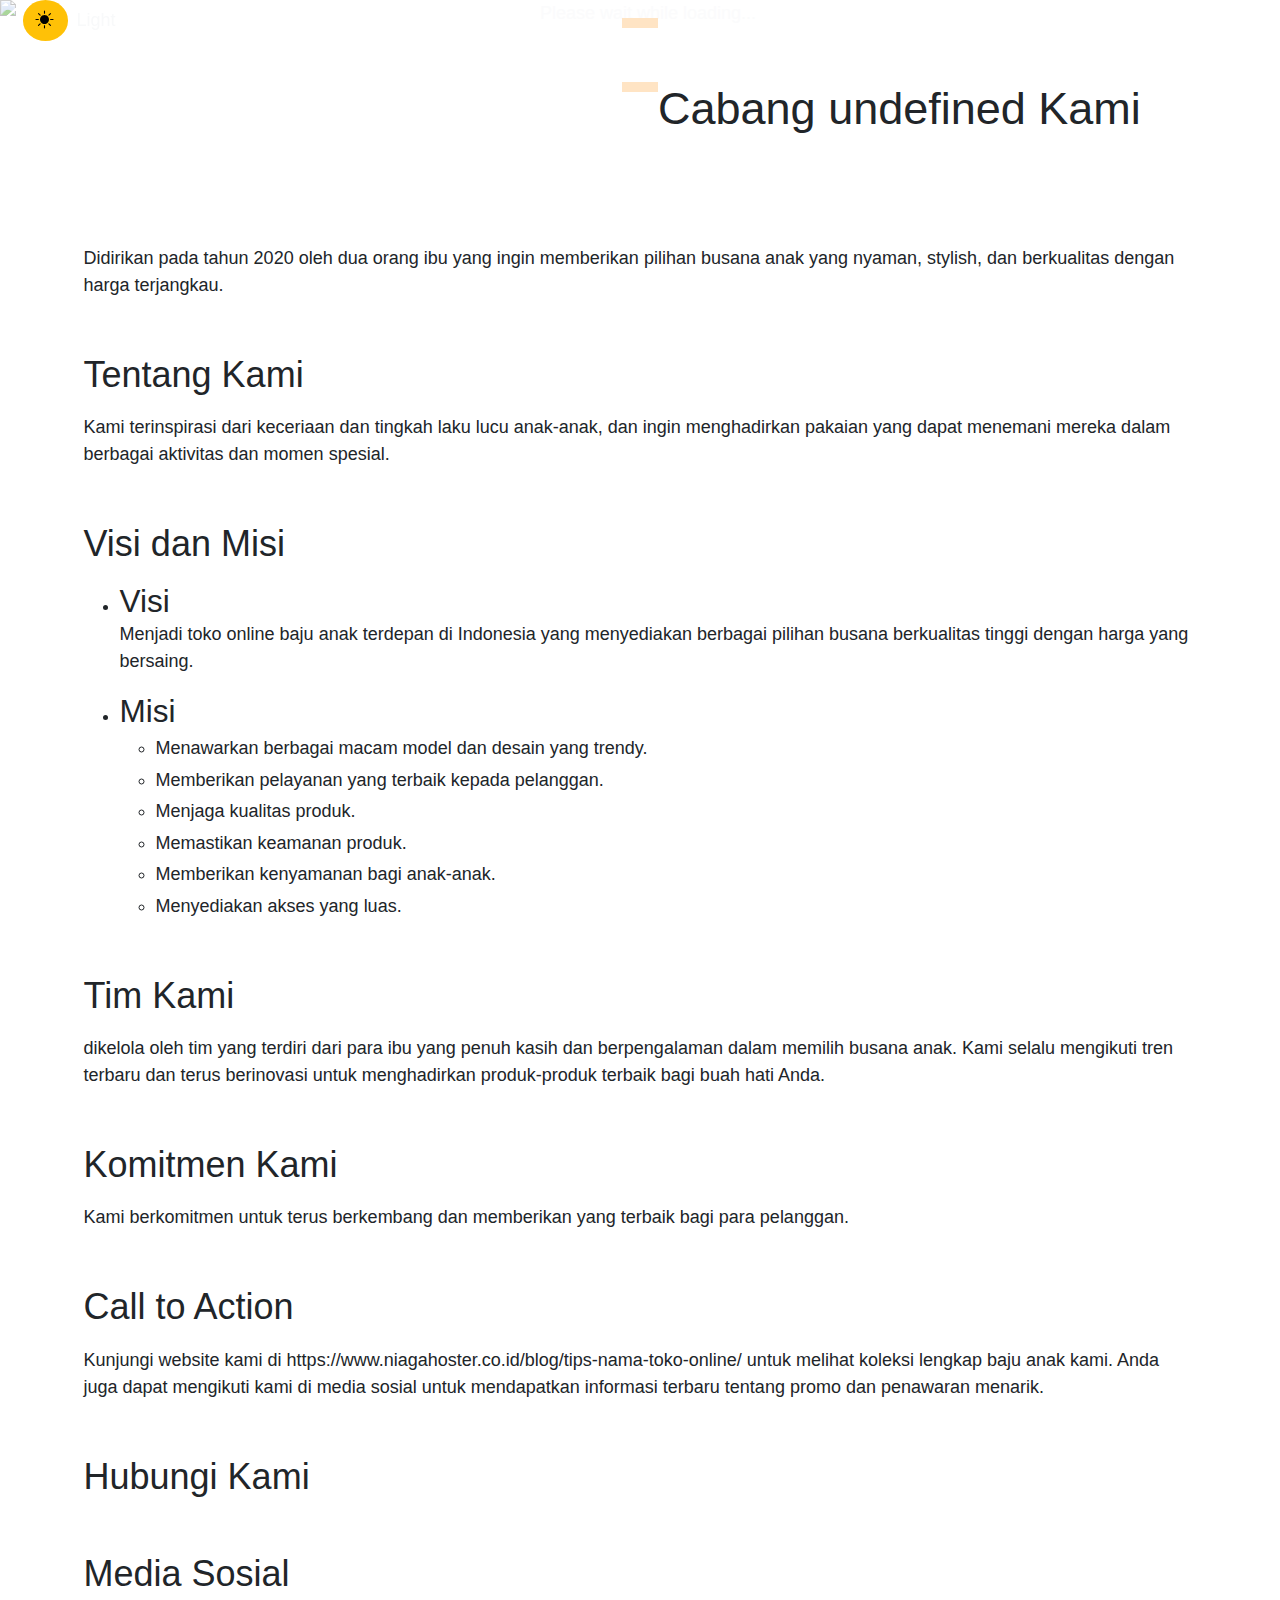
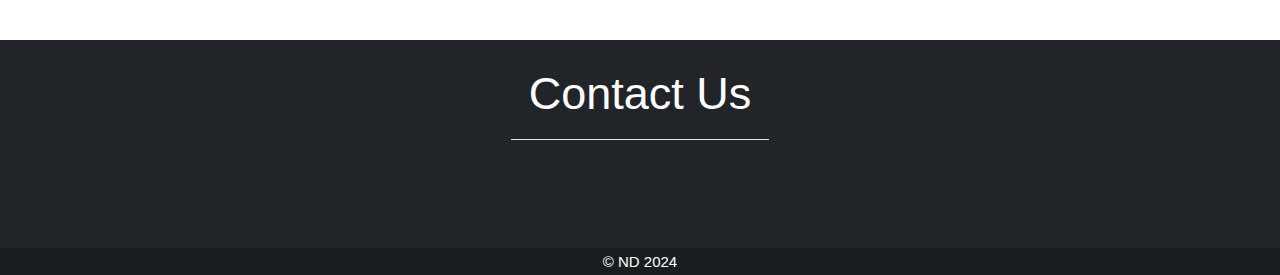
==== about/index.html @ 850a6eba "Auto-generated commit" ====
<!DOCTYPE html><html lang="id" dir="ltr" data-critters-container><head><link rel="preconnect" href="https://fonts.gstatic.com" crossorigin>
  <meta charset="utf-8">
  <title>About</title>
  <base href="https://rs472a.github.io/static/">
  <meta name="viewport" content="width=device-width, initial-scale=1">
  <link rel="icon" type="image/x-icon" href="favicon.ico">

  <style>@font-face{font-family:'Sofia';font-style:normal;font-weight:400;src:url(https://fonts.gstatic.com/s/sofia/v14/8QIHdirahM3j_su5uI0.woff2) format('woff2');unicode-range:U+0000-00FF, U+0131, U+0152-0153, U+02BB-02BC, U+02C6, U+02DA, U+02DC, U+0304, U+0308, U+0329, U+2000-206F, U+2074, U+20AC, U+2122, U+2191, U+2193, U+2212, U+2215, U+FEFF, U+FFFD;}</style>
  <style>@font-face{font-family:'Oswald';font-style:normal;font-weight:400;src:url(https://fonts.gstatic.com/s/oswald/v53/TK3_WkUHHAIjg75cFRf3bXL8LICs1_FvsUtiZTaR.woff2) format('woff2');unicode-range:U+0460-052F, U+1C80-1C88, U+20B4, U+2DE0-2DFF, U+A640-A69F, U+FE2E-FE2F;}@font-face{font-family:'Oswald';font-style:normal;font-weight:400;src:url(https://fonts.gstatic.com/s/oswald/v53/TK3_WkUHHAIjg75cFRf3bXL8LICs1_FvsUJiZTaR.woff2) format('woff2');unicode-range:U+0301, U+0400-045F, U+0490-0491, U+04B0-04B1, U+2116;}@font-face{font-family:'Oswald';font-style:normal;font-weight:400;src:url(https://fonts.gstatic.com/s/oswald/v53/TK3_WkUHHAIjg75cFRf3bXL8LICs1_FvsUliZTaR.woff2) format('woff2');unicode-range:U+0102-0103, U+0110-0111, U+0128-0129, U+0168-0169, U+01A0-01A1, U+01AF-01B0, U+0300-0301, U+0303-0304, U+0308-0309, U+0323, U+0329, U+1EA0-1EF9, U+20AB;}@font-face{font-family:'Oswald';font-style:normal;font-weight:400;src:url(https://fonts.gstatic.com/s/oswald/v53/TK3_WkUHHAIjg75cFRf3bXL8LICs1_FvsUhiZTaR.woff2) format('woff2');unicode-range:U+0100-02AF, U+0304, U+0308, U+0329, U+1E00-1E9F, U+1EF2-1EFF, U+2020, U+20A0-20AB, U+20AD-20C0, U+2113, U+2C60-2C7F, U+A720-A7FF;}@font-face{font-family:'Oswald';font-style:normal;font-weight:400;src:url(https://fonts.gstatic.com/s/oswald/v53/TK3_WkUHHAIjg75cFRf3bXL8LICs1_FvsUZiZQ.woff2) format('woff2');unicode-range:U+0000-00FF, U+0131, U+0152-0153, U+02BB-02BC, U+02C6, U+02DA, U+02DC, U+0304, U+0308, U+0329, U+2000-206F, U+2074, U+20AC, U+2122, U+2191, U+2193, U+2212, U+2215, U+FEFF, U+FFFD;}</style>
  <style>@font-face{font-family:'Roboto';font-style:normal;font-weight:400;src:url(https://fonts.gstatic.com/s/roboto/v30/KFOmCnqEu92Fr1Mu72xKOzY.woff2) format('woff2');unicode-range:U+0460-052F, U+1C80-1C88, U+20B4, U+2DE0-2DFF, U+A640-A69F, U+FE2E-FE2F;}@font-face{font-family:'Roboto';font-style:normal;font-weight:400;src:url(https://fonts.gstatic.com/s/roboto/v30/KFOmCnqEu92Fr1Mu5mxKOzY.woff2) format('woff2');unicode-range:U+0301, U+0400-045F, U+0490-0491, U+04B0-04B1, U+2116;}@font-face{font-family:'Roboto';font-style:normal;font-weight:400;src:url(https://fonts.gstatic.com/s/roboto/v30/KFOmCnqEu92Fr1Mu7mxKOzY.woff2) format('woff2');unicode-range:U+1F00-1FFF;}@font-face{font-family:'Roboto';font-style:normal;font-weight:400;src:url(https://fonts.gstatic.com/s/roboto/v30/KFOmCnqEu92Fr1Mu4WxKOzY.woff2) format('woff2');unicode-range:U+0370-0377, U+037A-037F, U+0384-038A, U+038C, U+038E-03A1, U+03A3-03FF;}@font-face{font-family:'Roboto';font-style:normal;font-weight:400;src:url(https://fonts.gstatic.com/s/roboto/v30/KFOmCnqEu92Fr1Mu7WxKOzY.woff2) format('woff2');unicode-range:U+0102-0103, U+0110-0111, U+0128-0129, U+0168-0169, U+01A0-01A1, U+01AF-01B0, U+0300-0301, U+0303-0304, U+0308-0309, U+0323, U+0329, U+1EA0-1EF9, U+20AB;}@font-face{font-family:'Roboto';font-style:normal;font-weight:400;src:url(https://fonts.gstatic.com/s/roboto/v30/KFOmCnqEu92Fr1Mu7GxKOzY.woff2) format('woff2');unicode-range:U+0100-02AF, U+0304, U+0308, U+0329, U+1E00-1E9F, U+1EF2-1EFF, U+2020, U+20A0-20AB, U+20AD-20C0, U+2113, U+2C60-2C7F, U+A720-A7FF;}@font-face{font-family:'Roboto';font-style:normal;font-weight:400;src:url(https://fonts.gstatic.com/s/roboto/v30/KFOmCnqEu92Fr1Mu4mxK.woff2) format('woff2');unicode-range:U+0000-00FF, U+0131, U+0152-0153, U+02BB-02BC, U+02C6, U+02DA, U+02DC, U+0304, U+0308, U+0329, U+2000-206F, U+2074, U+20AC, U+2122, U+2191, U+2193, U+2212, U+2215, U+FEFF, U+FFFD;}</style>
  <style>@font-face{font-family:'Open Sans';font-style:normal;font-weight:400;font-stretch:100%;src:url(https://fonts.gstatic.com/s/opensans/v40/memSYaGs126MiZpBA-UvWbX2vVnXBbObj2OVZyOOSr4dVJWUgsjZ0B4taVIGxA.woff2) format('woff2');unicode-range:U+0460-052F, U+1C80-1C88, U+20B4, U+2DE0-2DFF, U+A640-A69F, U+FE2E-FE2F;}@font-face{font-family:'Open Sans';font-style:normal;font-weight:400;font-stretch:100%;src:url(https://fonts.gstatic.com/s/opensans/v40/memSYaGs126MiZpBA-UvWbX2vVnXBbObj2OVZyOOSr4dVJWUgsjZ0B4kaVIGxA.woff2) format('woff2');unicode-range:U+0301, U+0400-045F, U+0490-0491, U+04B0-04B1, U+2116;}@font-face{font-family:'Open Sans';font-style:normal;font-weight:400;font-stretch:100%;src:url(https://fonts.gstatic.com/s/opensans/v40/memSYaGs126MiZpBA-UvWbX2vVnXBbObj2OVZyOOSr4dVJWUgsjZ0B4saVIGxA.woff2) format('woff2');unicode-range:U+1F00-1FFF;}@font-face{font-family:'Open Sans';font-style:normal;font-weight:400;font-stretch:100%;src:url(https://fonts.gstatic.com/s/opensans/v40/memSYaGs126MiZpBA-UvWbX2vVnXBbObj2OVZyOOSr4dVJWUgsjZ0B4jaVIGxA.woff2) format('woff2');unicode-range:U+0370-0377, U+037A-037F, U+0384-038A, U+038C, U+038E-03A1, U+03A3-03FF;}@font-face{font-family:'Open Sans';font-style:normal;font-weight:400;font-stretch:100%;src:url(https://fonts.gstatic.com/s/opensans/v40/memSYaGs126MiZpBA-UvWbX2vVnXBbObj2OVZyOOSr4dVJWUgsjZ0B4iaVIGxA.woff2) format('woff2');unicode-range:U+0590-05FF, U+200C-2010, U+20AA, U+25CC, U+FB1D-FB4F;}@font-face{font-family:'Open Sans';font-style:normal;font-weight:400;font-stretch:100%;src:url(https://fonts.gstatic.com/s/opensans/v40/memSYaGs126MiZpBA-UvWbX2vVnXBbObj2OVZyOOSr4dVJWUgsjZ0B5caVIGxA.woff2) format('woff2');unicode-range:U+0302-0303, U+0305, U+0307-0308, U+0330, U+0391-03A1, U+03A3-03A9, U+03B1-03C9, U+03D1, U+03D5-03D6, U+03F0-03F1, U+03F4-03F5, U+2034-2037, U+2057, U+20D0-20DC, U+20E1, U+20E5-20EF, U+2102, U+210A-210E, U+2110-2112, U+2115, U+2119-211D, U+2124, U+2128, U+212C-212D, U+212F-2131, U+2133-2138, U+213C-2140, U+2145-2149, U+2190, U+2192, U+2194-21AE, U+21B0-21E5, U+21F1-21F2, U+21F4-2211, U+2213-2214, U+2216-22FF, U+2308-230B, U+2310, U+2319, U+231C-2321, U+2336-237A, U+237C, U+2395, U+239B-23B6, U+23D0, U+23DC-23E1, U+2474-2475, U+25AF, U+25B3, U+25B7, U+25BD, U+25C1, U+25CA, U+25CC, U+25FB, U+266D-266F, U+27C0-27FF, U+2900-2AFF, U+2B0E-2B11, U+2B30-2B4C, U+2BFE, U+FF5B, U+FF5D, U+1D400-1D7FF, U+1EE00-1EEFF;}@font-face{font-family:'Open Sans';font-style:normal;font-weight:400;font-stretch:100%;src:url(https://fonts.gstatic.com/s/opensans/v40/memSYaGs126MiZpBA-UvWbX2vVnXBbObj2OVZyOOSr4dVJWUgsjZ0B5OaVIGxA.woff2) format('woff2');unicode-range:U+0001-000C, U+000E-001F, U+007F-009F, U+20DD-20E0, U+20E2-20E4, U+2150-218F, U+2190, U+2192, U+2194-2199, U+21AF, U+21E6-21F0, U+21F3, U+2218-2219, U+2299, U+22C4-22C6, U+2300-243F, U+2440-244A, U+2460-24FF, U+25A0-27BF, U+2800-28FF, U+2921-2922, U+2981, U+29BF, U+29EB, U+2B00-2BFF, U+4DC0-4DFF, U+FFF9-FFFB, U+10140-1018E, U+10190-1019C, U+101A0, U+101D0-101FD, U+102E0-102FB, U+10E60-10E7E, U+1D2C0-1D2D3, U+1D2E0-1D37F, U+1F000-1F0FF, U+1F100-1F1AD, U+1F1E6-1F1FF, U+1F30D-1F30F, U+1F315, U+1F31C, U+1F31E, U+1F320-1F32C, U+1F336, U+1F378, U+1F37D, U+1F382, U+1F393-1F39F, U+1F3A7-1F3A8, U+1F3AC-1F3AF, U+1F3C2, U+1F3C4-1F3C6, U+1F3CA-1F3CE, U+1F3D4-1F3E0, U+1F3ED, U+1F3F1-1F3F3, U+1F3F5-1F3F7, U+1F408, U+1F415, U+1F41F, U+1F426, U+1F43F, U+1F441-1F442, U+1F444, U+1F446-1F449, U+1F44C-1F44E, U+1F453, U+1F46A, U+1F47D, U+1F4A3, U+1F4B0, U+1F4B3, U+1F4B9, U+1F4BB, U+1F4BF, U+1F4C8-1F4CB, U+1F4D6, U+1F4DA, U+1F4DF, U+1F4E3-1F4E6, U+1F4EA-1F4ED, U+1F4F7, U+1F4F9-1F4FB, U+1F4FD-1F4FE, U+1F503, U+1F507-1F50B, U+1F50D, U+1F512-1F513, U+1F53E-1F54A, U+1F54F-1F5FA, U+1F610, U+1F650-1F67F, U+1F687, U+1F68D, U+1F691, U+1F694, U+1F698, U+1F6AD, U+1F6B2, U+1F6B9-1F6BA, U+1F6BC, U+1F6C6-1F6CF, U+1F6D3-1F6D7, U+1F6E0-1F6EA, U+1F6F0-1F6F3, U+1F6F7-1F6FC, U+1F700-1F7FF, U+1F800-1F80B, U+1F810-1F847, U+1F850-1F859, U+1F860-1F887, U+1F890-1F8AD, U+1F8B0-1F8B1, U+1F900-1F90B, U+1F93B, U+1F946, U+1F984, U+1F996, U+1F9E9, U+1FA00-1FA6F, U+1FA70-1FA7C, U+1FA80-1FA88, U+1FA90-1FABD, U+1FABF-1FAC5, U+1FACE-1FADB, U+1FAE0-1FAE8, U+1FAF0-1FAF8, U+1FB00-1FBFF;}@font-face{font-family:'Open Sans';font-style:normal;font-weight:400;font-stretch:100%;src:url(https://fonts.gstatic.com/s/opensans/v40/memSYaGs126MiZpBA-UvWbX2vVnXBbObj2OVZyOOSr4dVJWUgsjZ0B4vaVIGxA.woff2) format('woff2');unicode-range:U+0102-0103, U+0110-0111, U+0128-0129, U+0168-0169, U+01A0-01A1, U+01AF-01B0, U+0300-0301, U+0303-0304, U+0308-0309, U+0323, U+0329, U+1EA0-1EF9, U+20AB;}@font-face{font-family:'Open Sans';font-style:normal;font-weight:400;font-stretch:100%;src:url(https://fonts.gstatic.com/s/opensans/v40/memSYaGs126MiZpBA-UvWbX2vVnXBbObj2OVZyOOSr4dVJWUgsjZ0B4uaVIGxA.woff2) format('woff2');unicode-range:U+0100-02AF, U+0304, U+0308, U+0329, U+1E00-1E9F, U+1EF2-1EFF, U+2020, U+20A0-20AB, U+20AD-20C0, U+2113, U+2C60-2C7F, U+A720-A7FF;}@font-face{font-family:'Open Sans';font-style:normal;font-weight:400;font-stretch:100%;src:url(https://fonts.gstatic.com/s/opensans/v40/memSYaGs126MiZpBA-UvWbX2vVnXBbObj2OVZyOOSr4dVJWUgsjZ0B4gaVI.woff2) format('woff2');unicode-range:U+0000-00FF, U+0131, U+0152-0153, U+02BB-02BC, U+02C6, U+02DA, U+02DC, U+0304, U+0308, U+0329, U+2000-206F, U+2074, U+20AC, U+2122, U+2191, U+2193, U+2212, U+2215, U+FEFF, U+FFFD;}</style>

  <link rel="stylesheet" href="https://cdn.jsdelivr.net/npm/bootstrap-icons@1.11.3/font/bootstrap-icons.min.css">
  <link href="https://cdn.jsdelivr.net/npm/bootstrap@5.3.3/dist/css/bootstrap.min.css" rel="stylesheet" integrity="sha384-QWTKZyjpPEjISv5WaRU9OFeRpok6YctnYmDr5pNlyT2bRjXh0JMhjY6hW+ALEwIH" crossorigin="anonymous">
  <script src="https://code.jquery.com/jquery-3.7.1.min.js" integrity="sha256-/JqT3SQfawRcv/BIHPThkBvs0OEvtFFmqPF/lYI/Cxo=" crossorigin="anonymous">
  </script>

<style>html,body{font-family:Open Sans,sans-serif;font-size:18px}h1,h2,h3{font-family:Oswald,Arial,sans-serif;font-weight:400;margin-bottom:0}small{font-family:Roboto,sans-serif;font-size:smaller}html,body{width:-webkit-fill-available;height:-webkit-fill-available}li{margin-block:.25rem}.li-num-2{list-style:decimal-leading-zero}.w-fit{width:-moz-fit-content;width:fit-content}
</style><link rel="stylesheet" href="styles-QFSQGHPG.css" media="print" onload="this.media='all'"><noscript><link rel="stylesheet" href="styles-QFSQGHPG.css"></noscript><link rel="modulepreload" href="chunk-SOMVVPY3.js"><link rel="modulepreload" href="chunk-KNP4I75E.js"><link rel="modulepreload" href="chunk-XD5NJFE7.js"><style ng-app-id="ng">.sidebar[_ngcontent-ng-c1792259692]   nav[_ngcontent-ng-c1792259692]{z-index:2;transition:all 1s ease}.sidebar[_ngcontent-ng-c1792259692]   nav[_ngcontent-ng-c1792259692]   button[_ngcontent-ng-c1792259692]{display:none}@media screen and (max-width: 990px){.sidebar[_ngcontent-ng-c1792259692]   nav[_ngcontent-ng-c1792259692]   button[_ngcontent-ng-c1792259692]{display:block}.sidebar[_ngcontent-ng-c1792259692]   nav.open[_ngcontent-ng-c1792259692]{height:100vh;background-color:#000!important}.sidebar[_ngcontent-ng-c1792259692]   .items[_ngcontent-ng-c1792259692]{transition:all 1s ease;display:none}.sidebar[_ngcontent-ng-c1792259692]   .items.open[_ngcontent-ng-c1792259692]{display:flex}}</style><style ng-app-id="ng">header[_ngcontent-ng-c42869457]   div[_ngcontent-ng-c42869457]{z-index:1}header[_ngcontent-ng-c42869457]   img[_ngcontent-ng-c42869457]{z-index:0;object-fit:cover}.header-border[_ngcontent-ng-c42869457]{border-width:10px!important;border-color:bisque!important}</style><style ng-app-id="ng">footer[_ngcontent-ng-c2765874699]{z-index:2}.credit[_ngcontent-ng-c2765874699]{background-color:#0003}</style><style ng-app-id="ng">.content[_ngcontent-ng-c1351097468]   img[_ngcontent-ng-c1351097468]{object-fit:scale-down}</style></head>
<body data-bs-theme="light"><!--nghm-->
  <app-root _nghost-ng-c1830956129 ng-version="17.3.5" ngh="6" ng-server-context="ssg"><div _ngcontent-ng-c1830956129 class="position-relative main"><app-navbar _ngcontent-ng-c1830956129 _nghost-ng-c1792259692 ngh="1"><div _ngcontent-ng-c1792259692 class="position-absolute h-100 w-100 sidebar"><nav _ngcontent-ng-c1792259692 class="sticky-top" style="background-color: hsla(0, 0%, 10%,0);"><div _ngcontent-ng-c1792259692 class="d-lg-flex align-items-center justify-content-end mx-md-3 mx-lg-0"><button _ngcontent-ng-c1792259692 type="button" title="menu" class="btn btn-lg text-light border-0"><i _ngcontent-ng-c1792259692 class="bi bi-list"></i></button><section _ngcontent-ng-c1792259692 class="row row-cols-lg-auto top-0 mx-2 my-lg-0 justify-content-between w-100 items"><div _ngcontent-ng-c1792259692><dark-mode _ngcontent-ng-c1792259692 _nghost-ng-c2472028098 ngh="0"><div _ngcontent-ng-c2472028098 class="position-relative d-flex gap-2 align-items-center btn border-0 p-0"><button _ngcontent-ng-c2472028098 type="button" title="Dark Mode" class="btn border-0 rounded-circle btn-warning"><i _ngcontent-ng-c2472028098 class="bi bi-sun-fill"></i></button><div _ngcontent-ng-c2472028098 class="text-light">Light<!----><!----><!----></div></div></dark-mode></div><div _ngcontent-ng-c1792259692 class="d-grid d-lg-flex p-3 p-lg-0"><!----></div></section></div></nav></div></app-navbar><app-header _ngcontent-ng-c1830956129 _nghost-ng-c42869457 ngh="2"><div _ngcontent-ng-c42869457 class="position-relative text-light bg-black" style="height: 35vh;"><header _ngcontent-ng-c42869457 class="position-absolute top-0 start-0 w-100 d-grid justify-content-center align-items-center text-center" style="height: 35vh;"><div _ngcontent-ng-c42869457 class="d-grid align-content-center gap-3"><div _ngcontent-ng-c42869457 class="d-flex justify-content-center"><div _ngcontent-ng-c42869457 class="mb-3 border-bottom header-border w-fit"><h1 _ngcontent-ng-c42869457 class="p-3 pt-0">  </h1></div></div><div _ngcontent-ng-c42869457 class="mb-3 border-bottom header-border w-fit"><h1 _ngcontent-ng-c42869457 class="p-3 pt-0 display-1">  </h1></div></div><img _ngcontent-ng-c42869457 alt="Please wait while loading..." class="position-absolute w-100 start-0 top-0 opacity-50 align-content-center" src style="object-position: 50% 0%; height: 35vh;"><!----><!----><!----></header></div></app-header><br _ngcontent-ng-c1830956129><section _ngcontent-ng-c1830956129 class="position-relative"><router-outlet _ngcontent-ng-c1830956129></router-outlet><app-about _nghost-ng-c1370894175 ngh="4"><section _ngcontent-ng-c1370894175 class="container"><block-content _ngcontent-ng-c1370894175 imgurl="https://assets.promediateknologi.id/crop/0x0:0x0/750x500/webp/photo/2022/05/27/813413317.jpg" _nghost-ng-c1351097468 ngh="3"><a _ngcontent-ng-c1351097468 class="btn text-start rounded-0 my-3 p-3 w-100 content"><div _ngcontent-ng-c1351097468 class="row gap-2 justify-content-center"><div _ngcontent-ng-c1351097468 class="text-center align-self-center col-lg"><img _ngcontent-ng-c1351097468 loading="eager" class="img-thumbnail border-0 rounded" alt src="https://assets.promediateknologi.id/crop/0x0:0x0/750x500/webp/photo/2022/05/27/813413317.jpg"></div><!----><!----><div _ngcontent-ng-c1351097468 class="col-lg"><h1 _ngcontent-ng-c1351097468 class="my-3">Cabang undefined Kami</h1><ul _ngcontent-ng-c1370894175 class="li-num-2"><!----></ul></div><!----></div></a><!----></block-content><div _ngcontent-ng-c1370894175><h1 _ngcontent-ng-c1370894175 class="mt-5 mb-3"><!--ngetn--></h1><p _ngcontent-ng-c1370894175>Didirikan pada tahun 2020 oleh dua orang ibu yang ingin memberikan pilihan busana anak yang nyaman, stylish, dan berkualitas dengan harga terjangkau.</p><h2 _ngcontent-ng-c1370894175 class="mt-5 mb-3">Tentang Kami</h2><p _ngcontent-ng-c1370894175>Kami terinspirasi dari keceriaan dan tingkah laku lucu anak-anak, dan ingin menghadirkan pakaian yang dapat menemani mereka dalam berbagai aktivitas dan momen spesial.</p><h2 _ngcontent-ng-c1370894175 class="mt-5 mb-3">Visi dan Misi</h2><ul _ngcontent-ng-c1370894175><li _ngcontent-ng-c1370894175><h3 _ngcontent-ng-c1370894175>Visi</h3><p _ngcontent-ng-c1370894175>Menjadi toko online baju anak terdepan di Indonesia yang menyediakan berbagai pilihan busana berkualitas tinggi dengan harga yang bersaing.</p></li><li _ngcontent-ng-c1370894175><h3 _ngcontent-ng-c1370894175>Misi</h3><ul _ngcontent-ng-c1370894175><li _ngcontent-ng-c1370894175>Menawarkan berbagai macam model dan desain yang trendy.</li><li _ngcontent-ng-c1370894175>Memberikan pelayanan yang terbaik kepada pelanggan.</li><li _ngcontent-ng-c1370894175>Menjaga kualitas produk.</li><li _ngcontent-ng-c1370894175>Memastikan keamanan produk.</li><li _ngcontent-ng-c1370894175>Memberikan kenyamanan bagi anak-anak.</li><li _ngcontent-ng-c1370894175>Menyediakan akses yang luas.</li></ul></li></ul><h2 _ngcontent-ng-c1370894175 class="mt-5 mb-3">Tim Kami</h2><p _ngcontent-ng-c1370894175> dikelola oleh tim yang terdiri dari para ibu yang penuh kasih dan berpengalaman dalam memilih busana anak. Kami selalu mengikuti tren terbaru dan terus berinovasi untuk menghadirkan produk-produk terbaik bagi buah hati Anda.</p><h2 _ngcontent-ng-c1370894175 class="mt-5 mb-3">Komitmen Kami</h2><p _ngcontent-ng-c1370894175>Kami berkomitmen untuk terus berkembang dan memberikan yang terbaik bagi para pelanggan.</p><h2 _ngcontent-ng-c1370894175 class="mt-5 mb-3">Call to Action</h2><p _ngcontent-ng-c1370894175>Kunjungi website kami di https://www.niagahoster.co.id/blog/tips-nama-toko-online/ untuk melihat koleksi lengkap baju anak kami. Anda juga dapat mengikuti kami di media sosial untuk mendapatkan informasi terbaru tentang promo dan penawaran menarik.</p><h2 _ngcontent-ng-c1370894175 class="mt-5 mb-3">Hubungi Kami</h2><!----><!----><h2 _ngcontent-ng-c1370894175 class="mt-5 mb-3">Media Sosial</h2><!----><!----></div></section><!----></app-about><!----><br _ngcontent-ng-c1830956129></section><app-footer _ngcontent-ng-c1830956129 _nghost-ng-c2765874699 ngh="5"><footer _ngcontent-ng-c2765874699 class="pt-2 text-bg-dark position-relative bottom-0"><div _ngcontent-ng-c2765874699 class="d-flex justify-content-center"><h1 _ngcontent-ng-c2765874699 class="mb-4 p-3 border-bottom w-fit">Contact Us</h1></div><div _ngcontent-ng-c2765874699 class="m-3 row gap-3"><!----></div><br _ngcontent-ng-c2765874699><div _ngcontent-ng-c2765874699 class="text-center my-3 credit"><small _ngcontent-ng-c2765874699> © ND 2024 </small></div></footer></app-footer></div></app-root>

  <script src="https://cdn.jsdelivr.net/npm/bootstrap@5.3.3/dist/js/bootstrap.bundle.min.js" integrity="sha384-YvpcrYf0tY3lHB60NNkmXc5s9fDVZLESaAA55NDzOxhy9GkcIdslK1eN7N6jIeHz" crossorigin="anonymous">
  </script>

  <script async defer src="./assets/gapi.js"></script>
  <script async defer src="./assets/client.js"></script>
<script src="polyfills-KOFUYZW2.js" type="module"></script><script src="main-5WXC5T7M.js" type="module"></script>

<script id="ng-state" type="application/json">{"2558610008":{"b":[{"name":"static","url":"https://rs472a.github.io/static/","client":"793065333568-iqu12vtn7n0diq9v2ovrdgovhtq8po7i.apps.googleusercontent.com","api":"AIzaSyAFphG2uvgMhVxwN_jX-D8lFWe18Smw27Q","sheetId":{"bengkel_public":"1r4ShyV2pvbCQK_GlKUNrpuCXtrwmXYxx5tiX7xfIdqk"}}],"h":{},"s":200,"st":"OK","u":"../assets/gapi_key.json","rt":"json"},"__nghData__":[{"t":{"4":"t0","5":"t1"},"c":{"4":[{"i":"t0","r":2,"e":{"0":1}}],"5":[]}},{"t":{"9":"t2"},"c":{"9":[]}},{"t":{"2":"t3","3":"t4"},"c":{"2":[{"i":"t3","r":3,"e":{"0":2}}],"3":[]}},{"t":{"2":"t5","7":"t7","8":"t6"},"c":{"2":[{"i":"t5","r":2,"c":{"0":[{"i":"t6","r":1}]}}],"7":[],"8":[]}},{"n":{"2":"1f3n3fn"},"t":{"3":"t8","55":"t9"},"c":{"3":[],"51":[{"i":"t9","r":1,"t":{"0":"t10"},"c":{"0":[]}}],"54":[{"i":"t9","r":1,"t":{"0":"t10"},"c":{"0":[]}}],"55":[]}},{"t":{"5":"t11"},"c":{"5":[]}},{"c":{"5":[{"i":"c1370894175","r":1}]}}]}</script></body></html>
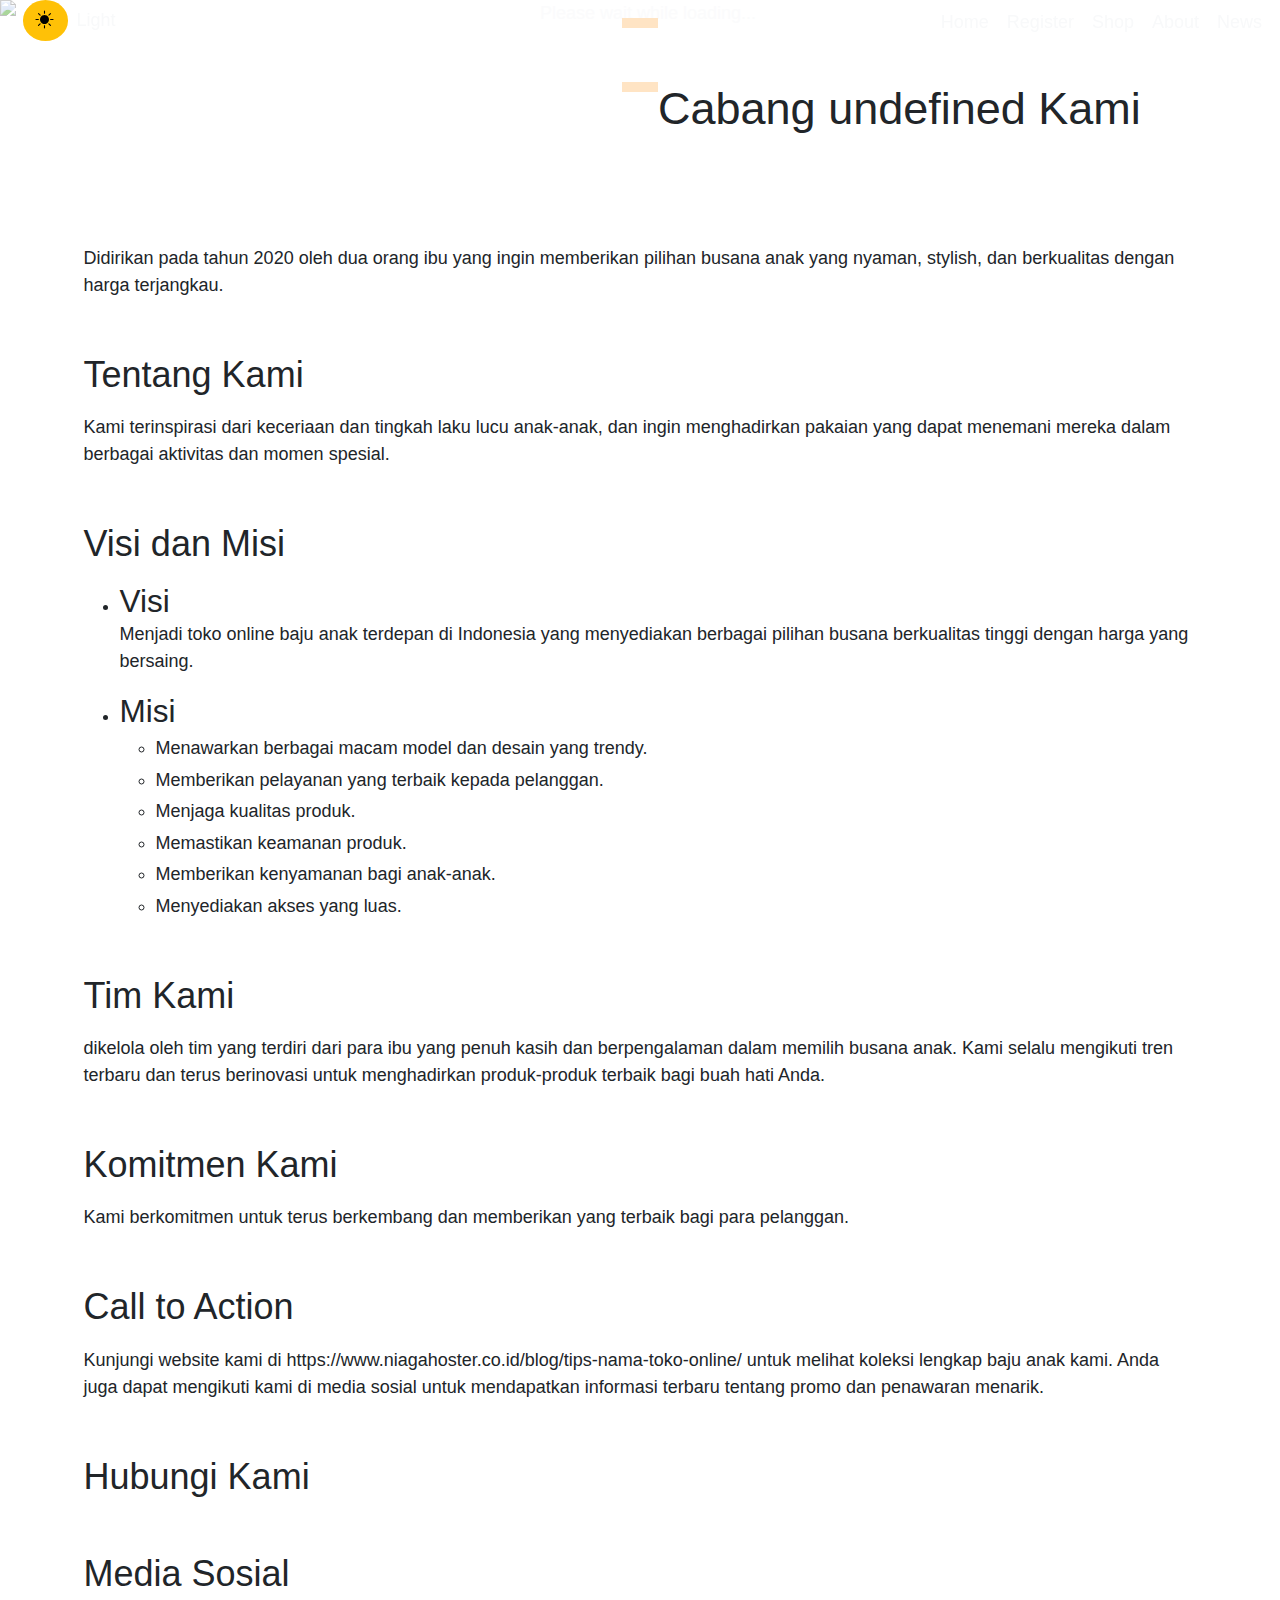
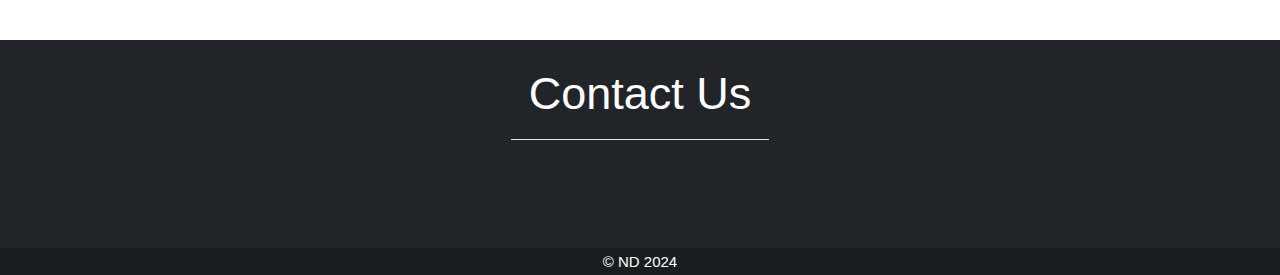
==== commit ef56eb6f: "Auto-generated commit" ====
--- a/about/index.html
+++ b/about/index.html
@@ -16,15 +16,15 @@
   </script>
 
 <style>html,body{font-family:Open Sans,sans-serif;font-size:18px}h1,h2,h3{font-family:Oswald,Arial,sans-serif;font-weight:400;margin-bottom:0}small{font-family:Roboto,sans-serif;font-size:smaller}html,body{width:-webkit-fill-available;height:-webkit-fill-available}li{margin-block:.25rem}.li-num-2{list-style:decimal-leading-zero}.w-fit{width:-moz-fit-content;width:fit-content}
-</style><link rel="stylesheet" href="styles-QFSQGHPG.css" media="print" onload="this.media='all'"><noscript><link rel="stylesheet" href="styles-QFSQGHPG.css"></noscript><link rel="modulepreload" href="chunk-SOMVVPY3.js"><link rel="modulepreload" href="chunk-KNP4I75E.js"><link rel="modulepreload" href="chunk-XD5NJFE7.js"><style ng-app-id="ng">.sidebar[_ngcontent-ng-c1792259692]   nav[_ngcontent-ng-c1792259692]{z-index:2;transition:all 1s ease}.sidebar[_ngcontent-ng-c1792259692]   nav[_ngcontent-ng-c1792259692]   button[_ngcontent-ng-c1792259692]{display:none}@media screen and (max-width: 990px){.sidebar[_ngcontent-ng-c1792259692]   nav[_ngcontent-ng-c1792259692]   button[_ngcontent-ng-c1792259692]{display:block}.sidebar[_ngcontent-ng-c1792259692]   nav.open[_ngcontent-ng-c1792259692]{height:100vh;background-color:#000!important}.sidebar[_ngcontent-ng-c1792259692]   .items[_ngcontent-ng-c1792259692]{transition:all 1s ease;display:none}.sidebar[_ngcontent-ng-c1792259692]   .items.open[_ngcontent-ng-c1792259692]{display:flex}}</style><style ng-app-id="ng">header[_ngcontent-ng-c42869457]   div[_ngcontent-ng-c42869457]{z-index:1}header[_ngcontent-ng-c42869457]   img[_ngcontent-ng-c42869457]{z-index:0;object-fit:cover}.header-border[_ngcontent-ng-c42869457]{border-width:10px!important;border-color:bisque!important}</style><style ng-app-id="ng">footer[_ngcontent-ng-c2765874699]{z-index:2}.credit[_ngcontent-ng-c2765874699]{background-color:#0003}</style><style ng-app-id="ng">.content[_ngcontent-ng-c1351097468]   img[_ngcontent-ng-c1351097468]{object-fit:scale-down}</style></head>
+</style><link rel="stylesheet" href="styles-QFSQGHPG.css" media="print" onload="this.media='all'"><noscript><link rel="stylesheet" href="styles-QFSQGHPG.css"></noscript><link rel="modulepreload" href="chunk-P3S4Q7KG.js"><link rel="modulepreload" href="chunk-KNP4I75E.js"><link rel="modulepreload" href="chunk-XD5NJFE7.js"><style ng-app-id="ng">.sidebar[_ngcontent-ng-c1792259692]   nav[_ngcontent-ng-c1792259692]{z-index:2;transition:all 1s ease}.sidebar[_ngcontent-ng-c1792259692]   nav[_ngcontent-ng-c1792259692]   button[_ngcontent-ng-c1792259692]{display:none}@media screen and (max-width: 990px){.sidebar[_ngcontent-ng-c1792259692]   nav[_ngcontent-ng-c1792259692]   button[_ngcontent-ng-c1792259692]{display:block}.sidebar[_ngcontent-ng-c1792259692]   nav.open[_ngcontent-ng-c1792259692]{height:100vh;background-color:#000!important}.sidebar[_ngcontent-ng-c1792259692]   .items[_ngcontent-ng-c1792259692]{transition:all 1s ease;display:none}.sidebar[_ngcontent-ng-c1792259692]   .items.open[_ngcontent-ng-c1792259692]{display:flex}}</style><style ng-app-id="ng">header[_ngcontent-ng-c42869457]   div[_ngcontent-ng-c42869457]{z-index:1}header[_ngcontent-ng-c42869457]   img[_ngcontent-ng-c42869457]{z-index:0;object-fit:cover}.header-border[_ngcontent-ng-c42869457]{border-width:10px!important;border-color:bisque!important}</style><style ng-app-id="ng">footer[_ngcontent-ng-c2765874699]{z-index:2}.credit[_ngcontent-ng-c2765874699]{background-color:#0003}</style><style ng-app-id="ng">.content[_ngcontent-ng-c1351097468]   img[_ngcontent-ng-c1351097468]{object-fit:scale-down}</style></head>
 <body data-bs-theme="light"><!--nghm-->
-  <app-root _nghost-ng-c1830956129 ng-version="17.3.5" ngh="6" ng-server-context="ssg"><div _ngcontent-ng-c1830956129 class="position-relative main"><app-navbar _ngcontent-ng-c1830956129 _nghost-ng-c1792259692 ngh="1"><div _ngcontent-ng-c1792259692 class="position-absolute h-100 w-100 sidebar"><nav _ngcontent-ng-c1792259692 class="sticky-top" style="background-color: hsla(0, 0%, 10%,0);"><div _ngcontent-ng-c1792259692 class="d-lg-flex align-items-center justify-content-end mx-md-3 mx-lg-0"><button _ngcontent-ng-c1792259692 type="button" title="menu" class="btn btn-lg text-light border-0"><i _ngcontent-ng-c1792259692 class="bi bi-list"></i></button><section _ngcontent-ng-c1792259692 class="row row-cols-lg-auto top-0 mx-2 my-lg-0 justify-content-between w-100 items"><div _ngcontent-ng-c1792259692><dark-mode _ngcontent-ng-c1792259692 _nghost-ng-c2472028098 ngh="0"><div _ngcontent-ng-c2472028098 class="position-relative d-flex gap-2 align-items-center btn border-0 p-0"><button _ngcontent-ng-c2472028098 type="button" title="Dark Mode" class="btn border-0 rounded-circle btn-warning"><i _ngcontent-ng-c2472028098 class="bi bi-sun-fill"></i></button><div _ngcontent-ng-c2472028098 class="text-light">Light<!----><!----><!----></div></div></dark-mode></div><div _ngcontent-ng-c1792259692 class="d-grid d-lg-flex p-3 p-lg-0"><!----></div></section></div></nav></div></app-navbar><app-header _ngcontent-ng-c1830956129 _nghost-ng-c42869457 ngh="2"><div _ngcontent-ng-c42869457 class="position-relative text-light bg-black" style="height: 35vh;"><header _ngcontent-ng-c42869457 class="position-absolute top-0 start-0 w-100 d-grid justify-content-center align-items-center text-center" style="height: 35vh;"><div _ngcontent-ng-c42869457 class="d-grid align-content-center gap-3"><div _ngcontent-ng-c42869457 class="d-flex justify-content-center"><div _ngcontent-ng-c42869457 class="mb-3 border-bottom header-border w-fit"><h1 _ngcontent-ng-c42869457 class="p-3 pt-0">  </h1></div></div><div _ngcontent-ng-c42869457 class="mb-3 border-bottom header-border w-fit"><h1 _ngcontent-ng-c42869457 class="p-3 pt-0 display-1">  </h1></div></div><img _ngcontent-ng-c42869457 alt="Please wait while loading..." class="position-absolute w-100 start-0 top-0 opacity-50 align-content-center" src style="object-position: 50% 0%; height: 35vh;"><!----><!----><!----></header></div></app-header><br _ngcontent-ng-c1830956129><section _ngcontent-ng-c1830956129 class="position-relative"><router-outlet _ngcontent-ng-c1830956129></router-outlet><app-about _nghost-ng-c1370894175 ngh="4"><section _ngcontent-ng-c1370894175 class="container"><block-content _ngcontent-ng-c1370894175 imgurl="https://assets.promediateknologi.id/crop/0x0:0x0/750x500/webp/photo/2022/05/27/813413317.jpg" _nghost-ng-c1351097468 ngh="3"><a _ngcontent-ng-c1351097468 class="btn text-start rounded-0 my-3 p-3 w-100 content"><div _ngcontent-ng-c1351097468 class="row gap-2 justify-content-center"><div _ngcontent-ng-c1351097468 class="text-center align-self-center col-lg"><img _ngcontent-ng-c1351097468 loading="eager" class="img-thumbnail border-0 rounded" alt src="https://assets.promediateknologi.id/crop/0x0:0x0/750x500/webp/photo/2022/05/27/813413317.jpg"></div><!----><!----><div _ngcontent-ng-c1351097468 class="col-lg"><h1 _ngcontent-ng-c1351097468 class="my-3">Cabang undefined Kami</h1><ul _ngcontent-ng-c1370894175 class="li-num-2"><!----></ul></div><!----></div></a><!----></block-content><div _ngcontent-ng-c1370894175><h1 _ngcontent-ng-c1370894175 class="mt-5 mb-3"><!--ngetn--></h1><p _ngcontent-ng-c1370894175>Didirikan pada tahun 2020 oleh dua orang ibu yang ingin memberikan pilihan busana anak yang nyaman, stylish, dan berkualitas dengan harga terjangkau.</p><h2 _ngcontent-ng-c1370894175 class="mt-5 mb-3">Tentang Kami</h2><p _ngcontent-ng-c1370894175>Kami terinspirasi dari keceriaan dan tingkah laku lucu anak-anak, dan ingin menghadirkan pakaian yang dapat menemani mereka dalam berbagai aktivitas dan momen spesial.</p><h2 _ngcontent-ng-c1370894175 class="mt-5 mb-3">Visi dan Misi</h2><ul _ngcontent-ng-c1370894175><li _ngcontent-ng-c1370894175><h3 _ngcontent-ng-c1370894175>Visi</h3><p _ngcontent-ng-c1370894175>Menjadi toko online baju anak terdepan di Indonesia yang menyediakan berbagai pilihan busana berkualitas tinggi dengan harga yang bersaing.</p></li><li _ngcontent-ng-c1370894175><h3 _ngcontent-ng-c1370894175>Misi</h3><ul _ngcontent-ng-c1370894175><li _ngcontent-ng-c1370894175>Menawarkan berbagai macam model dan desain yang trendy.</li><li _ngcontent-ng-c1370894175>Memberikan pelayanan yang terbaik kepada pelanggan.</li><li _ngcontent-ng-c1370894175>Menjaga kualitas produk.</li><li _ngcontent-ng-c1370894175>Memastikan keamanan produk.</li><li _ngcontent-ng-c1370894175>Memberikan kenyamanan bagi anak-anak.</li><li _ngcontent-ng-c1370894175>Menyediakan akses yang luas.</li></ul></li></ul><h2 _ngcontent-ng-c1370894175 class="mt-5 mb-3">Tim Kami</h2><p _ngcontent-ng-c1370894175> dikelola oleh tim yang terdiri dari para ibu yang penuh kasih dan berpengalaman dalam memilih busana anak. Kami selalu mengikuti tren terbaru dan terus berinovasi untuk menghadirkan produk-produk terbaik bagi buah hati Anda.</p><h2 _ngcontent-ng-c1370894175 class="mt-5 mb-3">Komitmen Kami</h2><p _ngcontent-ng-c1370894175>Kami berkomitmen untuk terus berkembang dan memberikan yang terbaik bagi para pelanggan.</p><h2 _ngcontent-ng-c1370894175 class="mt-5 mb-3">Call to Action</h2><p _ngcontent-ng-c1370894175>Kunjungi website kami di https://www.niagahoster.co.id/blog/tips-nama-toko-online/ untuk melihat koleksi lengkap baju anak kami. Anda juga dapat mengikuti kami di media sosial untuk mendapatkan informasi terbaru tentang promo dan penawaran menarik.</p><h2 _ngcontent-ng-c1370894175 class="mt-5 mb-3">Hubungi Kami</h2><!----><!----><h2 _ngcontent-ng-c1370894175 class="mt-5 mb-3">Media Sosial</h2><!----><!----></div></section><!----></app-about><!----><br _ngcontent-ng-c1830956129></section><app-footer _ngcontent-ng-c1830956129 _nghost-ng-c2765874699 ngh="5"><footer _ngcontent-ng-c2765874699 class="pt-2 text-bg-dark position-relative bottom-0"><div _ngcontent-ng-c2765874699 class="d-flex justify-content-center"><h1 _ngcontent-ng-c2765874699 class="mb-4 p-3 border-bottom w-fit">Contact Us</h1></div><div _ngcontent-ng-c2765874699 class="m-3 row gap-3"><!----></div><br _ngcontent-ng-c2765874699><div _ngcontent-ng-c2765874699 class="text-center my-3 credit"><small _ngcontent-ng-c2765874699> © ND 2024 </small></div></footer></app-footer></div></app-root>
+  <app-root _nghost-ng-c1830956129 ng-version="17.3.5" ngh="6" ng-server-context="ssg"><div _ngcontent-ng-c1830956129 class="position-relative main"><app-navbar _ngcontent-ng-c1830956129 _nghost-ng-c1792259692 ngh="1"><div _ngcontent-ng-c1792259692 class="position-absolute h-100 w-100 sidebar"><nav _ngcontent-ng-c1792259692 class="sticky-top" style="background-color: hsla(0, 0%, 10%,0);"><div _ngcontent-ng-c1792259692 class="d-lg-flex align-items-center justify-content-end mx-md-3 mx-lg-0"><button _ngcontent-ng-c1792259692 type="button" title="menu" class="btn btn-lg text-light border-0"><i _ngcontent-ng-c1792259692 class="bi bi-list"></i></button><section _ngcontent-ng-c1792259692 class="row row-cols-lg-auto top-0 mx-2 my-lg-0 justify-content-between w-100 items"><div _ngcontent-ng-c1792259692><dark-mode _ngcontent-ng-c1792259692 _nghost-ng-c2472028098 ngh="0"><div _ngcontent-ng-c2472028098 class="position-relative d-flex gap-2 align-items-center btn border-0 p-0"><button _ngcontent-ng-c2472028098 type="button" title="Dark Mode" class="btn border-0 rounded-circle btn-warning"><i _ngcontent-ng-c2472028098 class="bi bi-sun-fill"></i></button><div _ngcontent-ng-c2472028098 class="text-light">Light<!----><!----><!----></div></div></dark-mode></div><div _ngcontent-ng-c1792259692 class="d-grid d-lg-flex p-3 p-lg-0"><a _ngcontent-ng-c1792259692 class="p-2 text-decoration-none text-light" href="https://rs472a.github.io/static/home"> Home </a><!----><a _ngcontent-ng-c1792259692 class="p-2 text-decoration-none text-light" href="https://rs472a.github.io/static/form/reg"> Register </a><!----><a _ngcontent-ng-c1792259692 class="p-2 text-decoration-none text-light" href="https://rs472a.github.io/static/shop"> Shop </a><!----><a _ngcontent-ng-c1792259692 class="p-2 text-decoration-none text-light" href="https://rs472a.github.io/static/about"> About </a><!----><a _ngcontent-ng-c1792259692 class="p-2 text-decoration-none text-light" href="https://rs472a.github.io/static/news"> News </a><!----><!----></div></section></div></nav></div></app-navbar><app-header _ngcontent-ng-c1830956129 _nghost-ng-c42869457 ngh="2"><div _ngcontent-ng-c42869457 class="position-relative text-light bg-black" style="height: 35vh;"><header _ngcontent-ng-c42869457 class="position-absolute top-0 start-0 w-100 d-grid justify-content-center align-items-center text-center" style="height: 35vh;"><div _ngcontent-ng-c42869457 class="d-grid align-content-center gap-3"><div _ngcontent-ng-c42869457 class="d-flex justify-content-center"><div _ngcontent-ng-c42869457 class="mb-3 border-bottom header-border w-fit"><h1 _ngcontent-ng-c42869457 class="p-3 pt-0">  </h1></div></div><div _ngcontent-ng-c42869457 class="mb-3 border-bottom header-border w-fit"><h1 _ngcontent-ng-c42869457 class="p-3 pt-0 display-1">  </h1></div></div><img _ngcontent-ng-c42869457 alt="Please wait while loading..." class="position-absolute w-100 start-0 top-0 opacity-50 align-content-center" src style="object-position: 50% 0%; height: 35vh;"><!----><!----><!----></header></div></app-header><br _ngcontent-ng-c1830956129><section _ngcontent-ng-c1830956129 class="position-relative"><router-outlet _ngcontent-ng-c1830956129></router-outlet><app-about _nghost-ng-c1370894175 ngh="4"><section _ngcontent-ng-c1370894175 class="container"><block-content _ngcontent-ng-c1370894175 imgurl="https://assets.promediateknologi.id/crop/0x0:0x0/750x500/webp/photo/2022/05/27/813413317.jpg" _nghost-ng-c1351097468 ngh="3"><a _ngcontent-ng-c1351097468 class="btn text-start rounded-0 my-3 p-3 w-100 content"><div _ngcontent-ng-c1351097468 class="row gap-2 justify-content-center"><div _ngcontent-ng-c1351097468 class="text-center align-self-center col-lg"><img _ngcontent-ng-c1351097468 loading="eager" class="img-thumbnail border-0 rounded" alt src="https://assets.promediateknologi.id/crop/0x0:0x0/750x500/webp/photo/2022/05/27/813413317.jpg"></div><!----><!----><div _ngcontent-ng-c1351097468 class="col-lg"><h1 _ngcontent-ng-c1351097468 class="my-3">Cabang undefined Kami</h1><ul _ngcontent-ng-c1370894175 class="li-num-2"><!----></ul></div><!----></div></a><!----></block-content><div _ngcontent-ng-c1370894175><h1 _ngcontent-ng-c1370894175 class="mt-5 mb-3"><!--ngetn--></h1><p _ngcontent-ng-c1370894175>Didirikan pada tahun 2020 oleh dua orang ibu yang ingin memberikan pilihan busana anak yang nyaman, stylish, dan berkualitas dengan harga terjangkau.</p><h2 _ngcontent-ng-c1370894175 class="mt-5 mb-3">Tentang Kami</h2><p _ngcontent-ng-c1370894175>Kami terinspirasi dari keceriaan dan tingkah laku lucu anak-anak, dan ingin menghadirkan pakaian yang dapat menemani mereka dalam berbagai aktivitas dan momen spesial.</p><h2 _ngcontent-ng-c1370894175 class="mt-5 mb-3">Visi dan Misi</h2><ul _ngcontent-ng-c1370894175><li _ngcontent-ng-c1370894175><h3 _ngcontent-ng-c1370894175>Visi</h3><p _ngcontent-ng-c1370894175>Menjadi toko online baju anak terdepan di Indonesia yang menyediakan berbagai pilihan busana berkualitas tinggi dengan harga yang bersaing.</p></li><li _ngcontent-ng-c1370894175><h3 _ngcontent-ng-c1370894175>Misi</h3><ul _ngcontent-ng-c1370894175><li _ngcontent-ng-c1370894175>Menawarkan berbagai macam model dan desain yang trendy.</li><li _ngcontent-ng-c1370894175>Memberikan pelayanan yang terbaik kepada pelanggan.</li><li _ngcontent-ng-c1370894175>Menjaga kualitas produk.</li><li _ngcontent-ng-c1370894175>Memastikan keamanan produk.</li><li _ngcontent-ng-c1370894175>Memberikan kenyamanan bagi anak-anak.</li><li _ngcontent-ng-c1370894175>Menyediakan akses yang luas.</li></ul></li></ul><h2 _ngcontent-ng-c1370894175 class="mt-5 mb-3">Tim Kami</h2><p _ngcontent-ng-c1370894175> dikelola oleh tim yang terdiri dari para ibu yang penuh kasih dan berpengalaman dalam memilih busana anak. Kami selalu mengikuti tren terbaru dan terus berinovasi untuk menghadirkan produk-produk terbaik bagi buah hati Anda.</p><h2 _ngcontent-ng-c1370894175 class="mt-5 mb-3">Komitmen Kami</h2><p _ngcontent-ng-c1370894175>Kami berkomitmen untuk terus berkembang dan memberikan yang terbaik bagi para pelanggan.</p><h2 _ngcontent-ng-c1370894175 class="mt-5 mb-3">Call to Action</h2><p _ngcontent-ng-c1370894175>Kunjungi website kami di https://www.niagahoster.co.id/blog/tips-nama-toko-online/ untuk melihat koleksi lengkap baju anak kami. Anda juga dapat mengikuti kami di media sosial untuk mendapatkan informasi terbaru tentang promo dan penawaran menarik.</p><h2 _ngcontent-ng-c1370894175 class="mt-5 mb-3">Hubungi Kami</h2><!----><!----><h2 _ngcontent-ng-c1370894175 class="mt-5 mb-3">Media Sosial</h2><!----><!----></div></section><!----></app-about><!----><br _ngcontent-ng-c1830956129></section><app-footer _ngcontent-ng-c1830956129 _nghost-ng-c2765874699 ngh="5"><footer _ngcontent-ng-c2765874699 class="pt-2 text-bg-dark position-relative bottom-0"><div _ngcontent-ng-c2765874699 class="d-flex justify-content-center"><h1 _ngcontent-ng-c2765874699 class="mb-4 p-3 border-bottom w-fit">Contact Us</h1></div><div _ngcontent-ng-c2765874699 class="m-3 row gap-3"><!----></div><br _ngcontent-ng-c2765874699><div _ngcontent-ng-c2765874699 class="text-center my-3 credit"><small _ngcontent-ng-c2765874699> © ND 2024 </small></div></footer></app-footer></div></app-root>
 
   <script src="https://cdn.jsdelivr.net/npm/bootstrap@5.3.3/dist/js/bootstrap.bundle.min.js" integrity="sha384-YvpcrYf0tY3lHB60NNkmXc5s9fDVZLESaAA55NDzOxhy9GkcIdslK1eN7N6jIeHz" crossorigin="anonymous">
   </script>
 
   <script async defer src="./assets/gapi.js"></script>
   <script async defer src="./assets/client.js"></script>
-<script src="polyfills-KOFUYZW2.js" type="module"></script><script src="main-5WXC5T7M.js" type="module"></script>
+<script src="polyfills-KOFUYZW2.js" type="module"></script><script src="main-RAM33MTG.js" type="module"></script>
 
-<script id="ng-state" type="application/json">{"2558610008":{"b":[{"name":"static","url":"https://rs472a.github.io/static/","client":"793065333568-iqu12vtn7n0diq9v2ovrdgovhtq8po7i.apps.googleusercontent.com","api":"AIzaSyAFphG2uvgMhVxwN_jX-D8lFWe18Smw27Q","sheetId":{"bengkel_public":"1r4ShyV2pvbCQK_GlKUNrpuCXtrwmXYxx5tiX7xfIdqk"}}],"h":{},"s":200,"st":"OK","u":"../assets/gapi_key.json","rt":"json"},"__nghData__":[{"t":{"4":"t0","5":"t1"},"c":{"4":[{"i":"t0","r":2,"e":{"0":1}}],"5":[]}},{"t":{"9":"t2"},"c":{"9":[]}},{"t":{"2":"t3","3":"t4"},"c":{"2":[{"i":"t3","r":3,"e":{"0":2}}],"3":[]}},{"t":{"2":"t5","7":"t7","8":"t6"},"c":{"2":[{"i":"t5","r":2,"c":{"0":[{"i":"t6","r":1}]}}],"7":[],"8":[]}},{"n":{"2":"1f3n3fn"},"t":{"3":"t8","55":"t9"},"c":{"3":[],"51":[{"i":"t9","r":1,"t":{"0":"t10"},"c":{"0":[]}}],"54":[{"i":"t9","r":1,"t":{"0":"t10"},"c":{"0":[]}}],"55":[]}},{"t":{"5":"t11"},"c":{"5":[]}},{"c":{"5":[{"i":"c1370894175","r":1}]}}]}</script></body></html>+<script id="ng-state" type="application/json">{"2558610008":{"b":[{"name":"static","url":"https://rs472a.github.io/static/","client":"793065333568-iqu12vtn7n0diq9v2ovrdgovhtq8po7i.apps.googleusercontent.com","api":"AIzaSyAFphG2uvgMhVxwN_jX-D8lFWe18Smw27Q","sheetId":{"bengkel_public":"1r4ShyV2pvbCQK_GlKUNrpuCXtrwmXYxx5tiX7xfIdqk"}}],"h":{},"s":200,"st":"OK","u":"../assets/gapi_key.json","rt":"json"},"__nghData__":[{"t":{"4":"t0","5":"t1"},"c":{"4":[{"i":"t0","r":2,"e":{"0":1}}],"5":[]}},{"t":{"9":"t2"},"c":{"9":[{"i":"t2","r":2,"e":{"0":1},"x":5}]}},{"t":{"2":"t3","3":"t4"},"c":{"2":[{"i":"t3","r":3,"e":{"0":2}}],"3":[]}},{"t":{"2":"t5","7":"t7","8":"t6"},"c":{"2":[{"i":"t5","r":2,"c":{"0":[{"i":"t6","r":1}]}}],"7":[],"8":[]}},{"n":{"2":"1f3n3fn"},"t":{"3":"t8","55":"t9"},"c":{"3":[],"51":[{"i":"t9","r":1,"t":{"0":"t10"},"c":{"0":[]}}],"54":[{"i":"t9","r":1,"t":{"0":"t10"},"c":{"0":[]}}],"55":[]}},{"t":{"5":"t11"},"c":{"5":[]}},{"c":{"5":[{"i":"c1370894175","r":1}]}}]}</script></body></html>